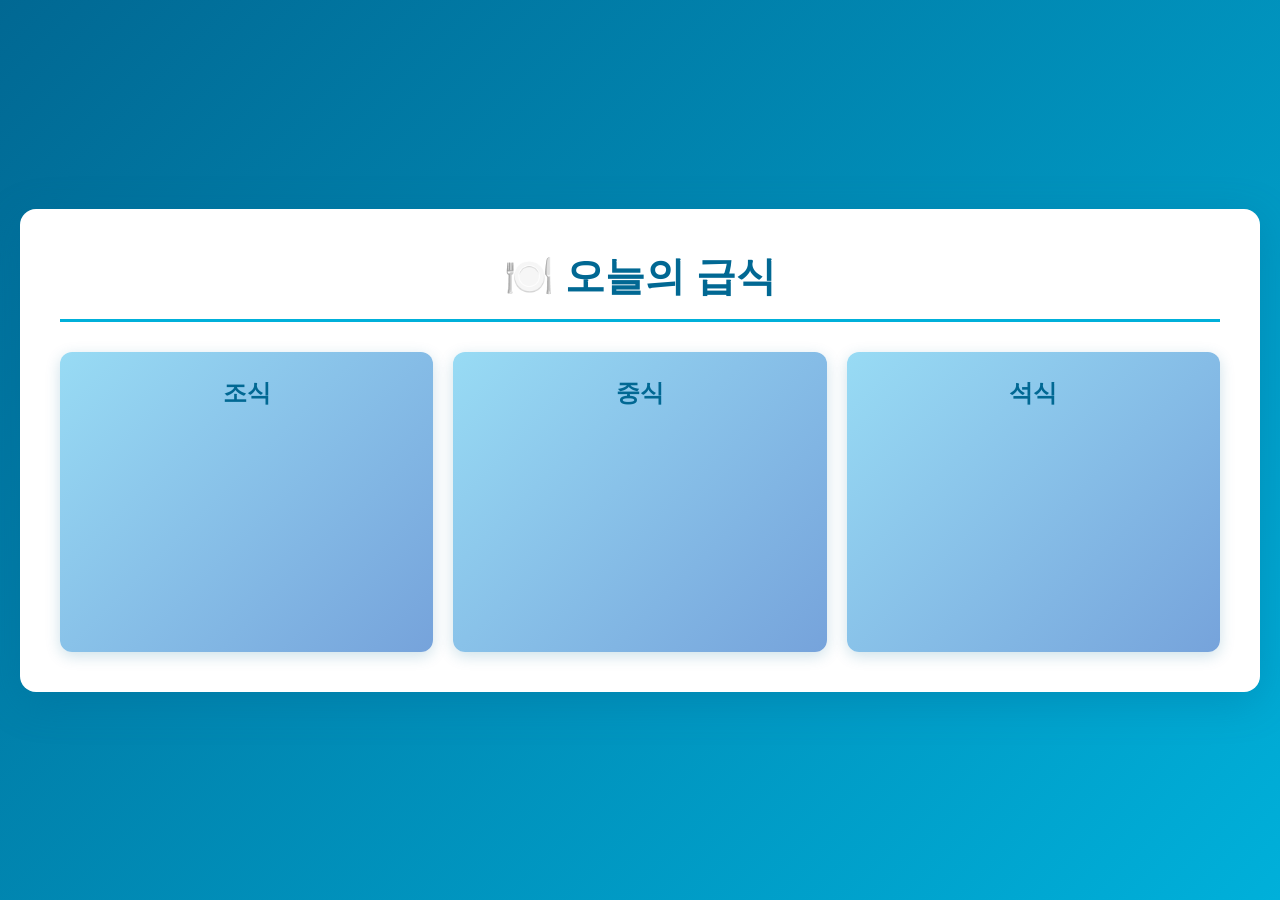
==== templates/index.html @ 46c42518 "Initial commit" ====
<!DOCTYPE html>
<html lang="ko">
<head>
    <meta charset="UTF-8">
    <meta name="viewport" content="width=device-width, initial-scale=1.0">
    <title>학교 정보 슬라이드</title>
    <link rel="stylesheet" href="/static/css/style.css">
</head>
<body>
    <!-- 급식 화면 -->
    <div class="slide active" id="slide-meal">
        <h1>🍽️ 오늘의 급식</h1>
        <div class="meal-container">
            <div class="meal-box" id="breakfast">
                <h2>조식</h2>
                <ul id="meal-breakfast"></ul>
            </div>
            <div class="meal-box" id="lunch">
                <h2>중식</h2>
                <ul id="meal-lunch"></ul>
            </div>
            <div class="meal-box" id="dinner">
                <h2>석식</h2>
                <ul id="meal-dinner"></ul>
            </div>
        </div>
    </div>

    <!-- 일정 화면 -->
    <div class="slide" id="slide-schedule">
        <h1>📅 일정</h1>
        <pre id="schedule-content"></pre>
    </div>

    <!-- 공지사항 화면 -->
    <div class="slide" id="slide-notice">
        <h1>📢 공지사항</h1>
        <ul id="notice-content"></ul>
    </div>

    <script src="/static/js/main.js"></script>
</body>
</html>
---- static/css/style.css ----
* {
    margin: 0;
    padding: 0;
    box-sizing: border-box;
}

body {
    font-family: 'Segoe UI', Tahoma, Geneva, Verdana, sans-serif;
    background: linear-gradient(135deg, #016893 0%, #00B0DA 100%);
    min-height: 100vh;
    display: flex;
    align-items: center;
    justify-content: center;
    padding: 20px;
}

.slide {
    display: none;
    width: 100%;
    max-width: 1800px;
    background-color: #fff;
    border-radius: 16px;
    box-shadow: 0 10px 40px rgba(1, 104, 147, 0.3);
    padding: 40px;
    animation: fadeIn 0.5s ease-in;
}

.slide.active {
    display: block;
}

@keyframes fadeIn {
    from { opacity: 0; }
    to { opacity: 1; }
}

/* ===== 제목 스타일 ===== */
.slide h1 {
    color: #016893;
    font-size: 2.5em;
    margin-bottom: 30px;
    text-align: center;
    border-bottom: 3px solid #00B0DA;
    padding-bottom: 15px;
}

/* ===== 급식 슬라이드 ===== */
.meal-container {
    display: flex;
    gap: 20px;
    margin-top: 30px;
    align-items: stretch;
}

.meal-box {
    flex: 1;
    background: linear-gradient(135deg, #98DBF4 0%, #76A3DB 100%);
    padding: 25px;
    border-radius: 12px;
    box-shadow: 0 4px 15px rgba(1, 104, 147, 0.2);
    display: flex;
    flex-direction: column;
    min-height: 300px;
    transition: transform 0.3s ease, box-shadow 0.3s ease;
}

.meal-box:hover {
    transform: translateY(-5px);
    box-shadow: 0 8px 25px rgba(1, 104, 147, 0.3);
}

.meal-box h2 {
    color: #016893;
    font-size: 1.5em;
    text-align: center;
    margin-bottom: 20px;
    font-weight: 700;
}

.meal-box ul {
    list-style: none;
    flex: 1;
    overflow-y: auto;
    padding-right: 10px;
}

.meal-box ul li {
    color: #333;
    padding: 10px 0;
    border-bottom: 1px solid rgba(255, 255, 255, 0.5);
    font-size: 0.95em;
    font-weight: 500;
    line-height: 1.5;
}

.meal-box ul li:last-child {
    border-bottom: none;
}

/* ===== 일정 슬라이드 ===== */
#schedule-content {
    background: linear-gradient(135deg, #f0f8ff 0%, #e8f4f9 100%);
    padding: 25px;
    border-radius: 12px;
    border-left: 6px solid #016893;
    color: #333;
    font-size: 1.7em;
    font-weight: 600;
    line-height: 2.2;
    max-height: 500px;
    overflow-y: auto;
    white-space: pre-wrap;
    word-wrap: break-word;
    letter-spacing: 0.3px;
}

#schedule-content:empty::before {
    content: "일정 정보가 없습니다.";
    color: #aaa;
    font-size: 1.2em;
}

/* ===== 공지사항 슬라이드 ===== */
#notice-content {
    list-style: none;
    display: flex;
    flex-direction: column;
    gap: 15px;
    margin-top: 20px;
}

#notice-content li {
    background: linear-gradient(135deg, #E8F4F8 0%, #F0FAFF 100%);
    padding: 20px;
    border-radius: 10px;
    border-left: 5px solid #00B0DA;
    color: #333;
    font-size: 1.2em;
    font-weight: 500;
    line-height: 1.6;
    box-shadow: 0 2px 8px rgba(1, 104, 147, 0.1);
    transition: transform 0.3s ease, box-shadow 0.3s ease;
}

#notice-content li:hover {
    transform: translateX(5px);
    box-shadow: 0 4px 12px rgba(1, 104, 147, 0.2);
}

#notice-content li:empty {
    display: none;
}

/* ===== 스크롤바 커스텀 ===== */
.meal-box ul::-webkit-scrollbar,
#schedule-content::-webkit-scrollbar {
    width: 8px;
}

.meal-box ul::-webkit-scrollbar-track,
#schedule-content::-webkit-scrollbar-track {
    background: rgba(0, 0, 0, 0.05);
    border-radius: 10px;
}

.meal-box ul::-webkit-scrollbar-thumb,
#schedule-content::-webkit-scrollbar-thumb {
    background: #00B0DA;
    border-radius: 10px;
}

.meal-box ul::-webkit-scrollbar-thumb:hover,
#schedule-content::-webkit-scrollbar-thumb:hover {
    background: #016893;
}
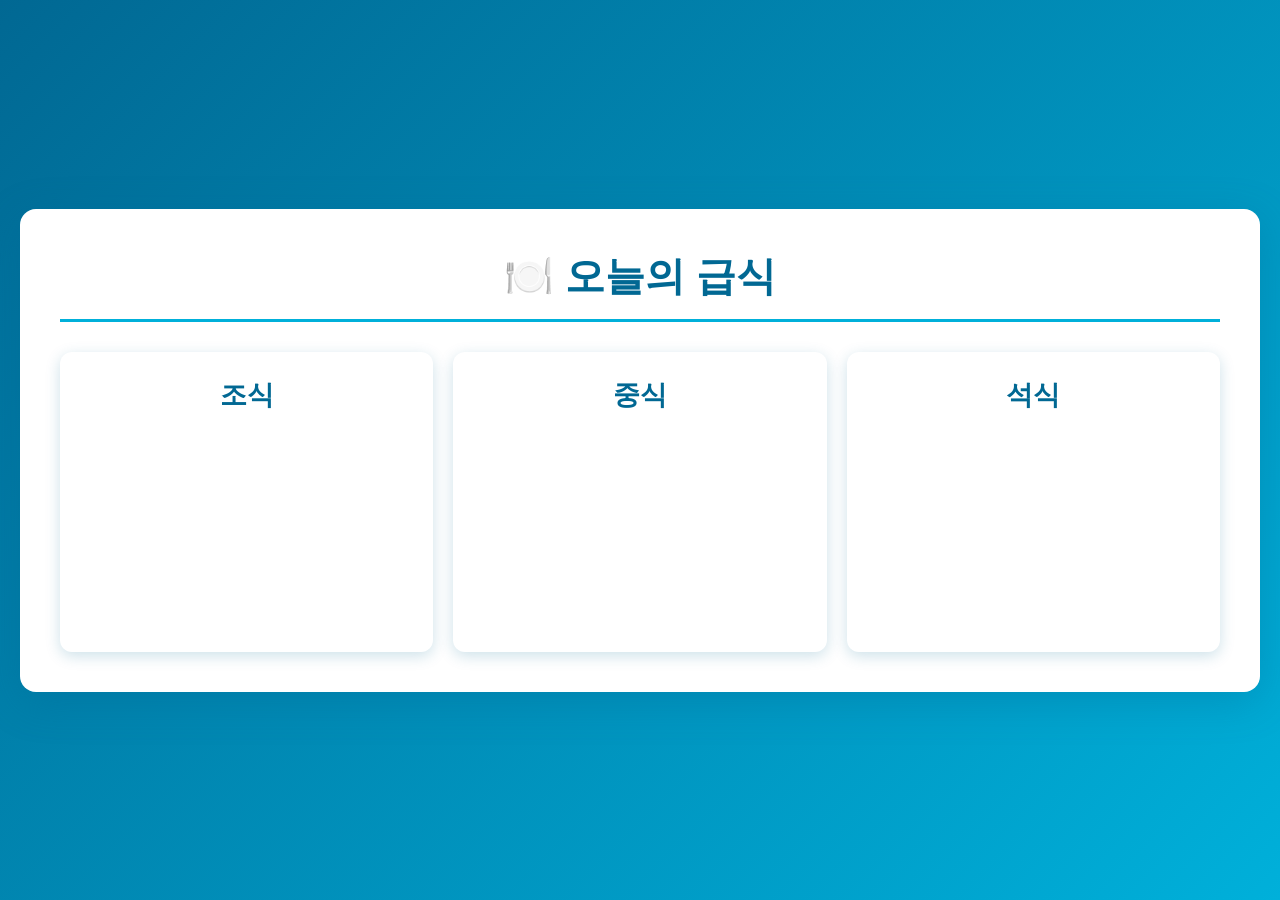
==== commit e55c632f: "test" ====
--- a/templates/index.html
+++ b/templates/index.html
@@ -7,7 +7,6 @@
     <link rel="stylesheet" href="/static/css/style.css">
 </head>
 <body>
-    <!-- 급식 화면 -->
     <div class="slide active" id="slide-meal">
         <h1>🍽️ 오늘의 급식</h1>
         <div class="meal-container">
@@ -26,18 +25,22 @@
         </div>
     </div>
 
-    <!-- 일정 화면 -->
     <div class="slide" id="slide-schedule">
         <h1>📅 일정</h1>
         <pre id="schedule-content"></pre>
     </div>
 
-    <!-- 공지사항 화면 -->
     <div class="slide" id="slide-notice">
         <h1>📢 공지사항</h1>
         <ul id="notice-content"></ul>
     </div>
 
+    <div class="slide" id="slide-dday">
+        <h1>🎯 D-Day</h1>
+        <div id="dday-content-container" style="min-height: 200px; display: flex; align-items: center; justify-content: center;">
+            <p>D-Day 정보를 불러오는 중...</p>
+        </div>
+    </div>
     <script src="/static/js/main.js"></script>
 </body>
 </html>
--- a/static/css/style.css
+++ b/static/css/style.css
@@ -54,7 +54,7 @@
 
 .meal-box {
     flex: 1;
-    background: linear-gradient(135deg, #98DBF4 0%, #76A3DB 100%);
+    background: linear-gradient(135deg, #98DBF4);
     padding: 25px;
     border-radius: 12px;
     box-shadow: 0 4px 15px rgba(1, 104, 147, 0.2);
@@ -64,6 +64,7 @@
     transition: transform 0.3s ease, box-shadow 0.3s ease;
 }
 
+
 .meal-box:hover {
     transform: translateY(-5px);
     box-shadow: 0 8px 25px rgba(1, 104, 147, 0.3);
@@ -71,7 +72,7 @@
 
 .meal-box h2 {
     color: #016893;
-    font-size: 1.5em;
+    font-size: 1.7em;
     text-align: center;
     margin-bottom: 20px;
     font-weight: 700;
@@ -86,7 +87,7 @@
 
 .meal-box ul li {
     color: #333;
-    padding: 10px 0;
+    padding: 7px 0;
     border-bottom: 1px solid rgba(255, 255, 255, 0.5);
     font-size: 0.95em;
     font-weight: 500;
@@ -135,7 +136,7 @@
     border-radius: 10px;
     border-left: 5px solid #00B0DA;
     color: #333;
-    font-size: 1.2em;
+    font-size: 1.5em;
     font-weight: 500;
     line-height: 1.6;
     box-shadow: 0 2px 8px rgba(1, 104, 147, 0.1);
